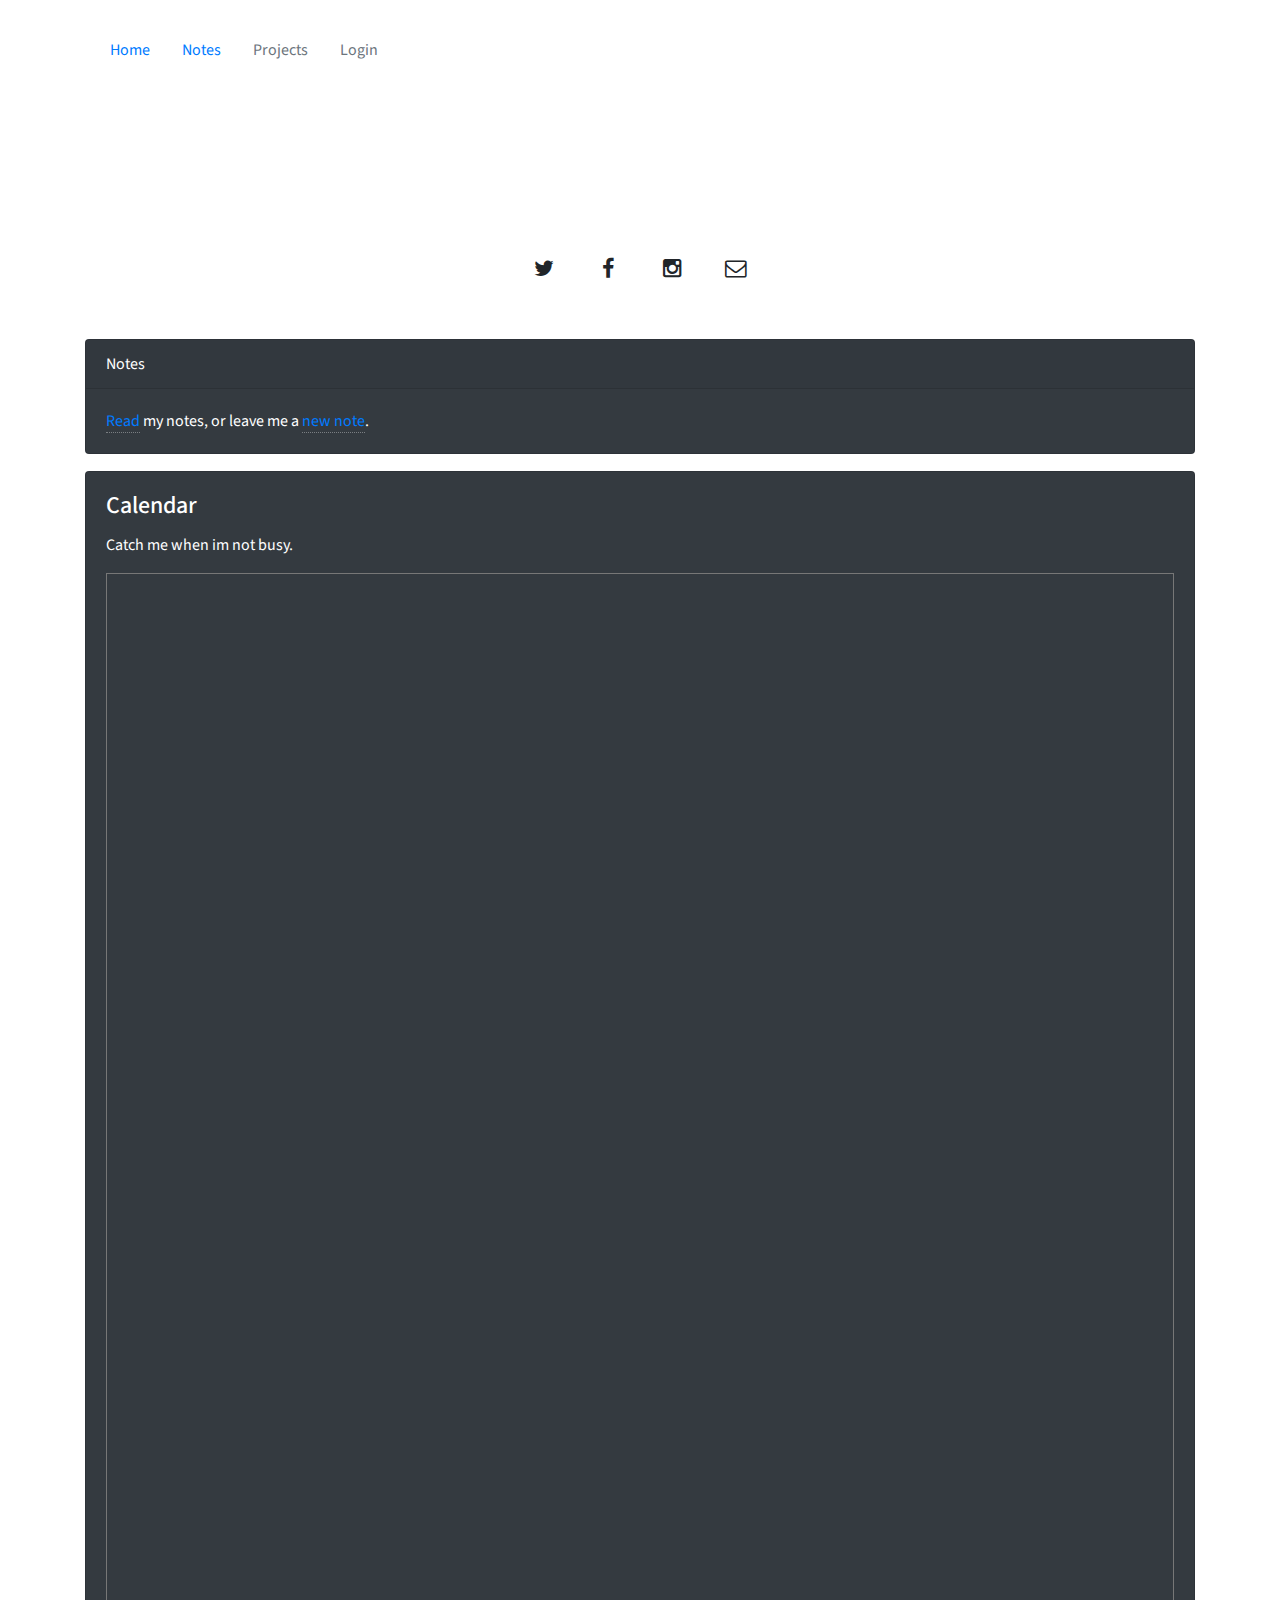
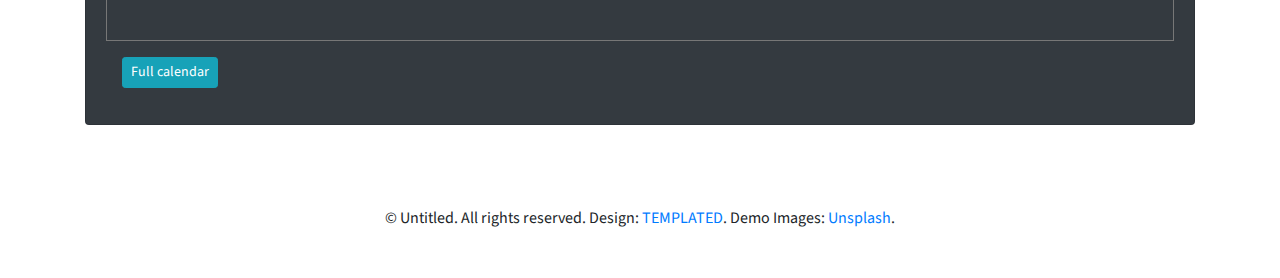
==== index.html @ f4155c11 "first draft" ====
<!DOCTYPE HTML>
<!--
  Visualize by TEMPLATED
  templated.co @templatedco
  Released for free under the Creative Commons Attribution 3.0 license (templated.co/license)
-->
<html>
  <head>
    <title>Dave Ankin</title>
    <meta charset="utf-8" />
    <meta name="viewport" content="width=device-width, initial-scale=1, shrink-to-fit=no">
    <!-- <meta name="viewport" content="width=device-width, initial-scale=1" /> -->

    <link rel="stylesheet" href="assets/css/main.css" />


    <!-- Scripts -->
    <script src="assets/js/jquery.min.js"></script>
    <script src="assets/js/jquery.poptrox.min.js"></script>
    <script src="assets/js/skel.min.js"></script>
    <script src="assets/js/main.js"></script>

    <link rel="stylesheet" href="assets/css/bootstrap.css" />

  </head>
  <body>

    <div style="width: 90vw; margin: 0 auto; padding: 1.9em; z-index: -9999;">
      <nav class="nav" style="position: absolute; overflow: hidden; height: 41px;">
        <a class="nav-link active" href="/">Home</a>
        <a class="nav-link active" href="https://dev.ankin.info:65530/f77f419f-39ae-449c-abc0-da681c2452fd#Gz7ZToUVyukehZO9eUhBfDUY0VZJ84C8YJf/vo9iMGk=">Notes</a>
        <!-- <a class="nav-link" href="#">Active</a> -->
        <a class="nav-link disabled" href="#">Projects</a>
        <a class="nav-link disabled" href="#">Login</a>
      </nav>
    </div>

    <!-- Wrapper -->
      <div id="">

        <!-- Header -->
          <header id="header">
            <span class="avatar"><img src="images/avatar-me-sm.jpg" alt="" /></span>

            <h1 class="mb-3"><strong>Educate</strong>, <strong>Agitate</strong>, <strong>Organize</strong> with me.</h1>
            <!-- <h1><a href="resume.pdf">Here's</a> what I can do, what can we do together?</h1> -->

            <ul class="icons">
              <li><a href="https://twitter.com/davidankin" class="icon style2 fa-twitter"><span class="label">Twitter</span></a></li>
              <li><a href="https://www.facebook.com/flippin.cosines" class="icon style2 fa-facebook"><span class="label">Facebook</span></a></li>
              <li><a href="https://www.instagram.com/alexanderankin/" class="icon style2 fa-instagram"><span class="label">Instagram</span></a></li>
              <!-- <li><a href="#" class="icon style2 fa-500px"><span class="label">500px</span></a></li> -->
              <li><a href="mailto:daveankin@gmail.com" class="icon style2 fa-envelope-o"><span class="label">Email</span></a></li>
            </ul>

            <style>.icons a { color: unset; } .icons a:hover { text-decoration: none; }</style>
          </header>

          <div class="container">
            <div class="row mb-3">
              <div class="col-md-12">
                <div class="card text-white bg-dark">
                  <div class="card-header">Notes</div>
                  <div class="card-body">
                    <p class="card-text"><a href="https://dev.ankin.info:65530/f77f419f-39ae-449c-abc0-da681c2452fd#Gz7ZToUVyukehZO9eUhBfDUY0VZJ84C8YJf/vo9iMGk=">Read</a> my notes, or leave me a <a href="https://dev.ankin.info:65530/">new note</a>.</p>
                  </div>
                </div>
              </div>
            </div>
            <div class="row">
              <div class="col-md-12">
                <div class="card text-white bg-dark">
                  <!-- <div class="card-header">Header</div> -->
                  <div class="card-body">
                    <h4 class="card-title">Calendar</h4>
                    <p class="card-text">Catch me when im not busy.</p>

                    <style>
                      #calendar-holder {
                        position: relative;
                        height: 0;
                        width: 100%;
                        padding-bottom: 100%;
                      }

                      #calendar-holder iframe {
                        position: absolute;
                        top: 0;
                        left: 0;
                        width: 100%;
                        height: 100%;
                      }
                    </style>
                    <div id="calendar-holder">
                      <iframe src="https://calendar.google.com/calendar/embed?height=600&amp;wkst=1&amp;bgcolor=%23A79B8E&amp;ctz=America%2FNew_York&amp;src=NWVzZ21jdGdpMnVvdGRiMzNndGo4OXIya3NAZ3JvdXAuY2FsZW5kYXIuZ29vZ2xlLmNvbQ&amp;color=%23D81B60&amp;showTitle=0&amp;showDate=0&amp;showTabs=1&amp;showPrint=0&amp;showCalendars=0&amp;title&amp;mode=WEEK" style="border:solid 1px #777" width="800" height="600" frameborder="0" scrolling="no"></iframe>
                    </div>

                    <a class="m-3 btn btn-info btn-sm" href="https://calendar.google.com/calendar/embed?src=5esgmctgi2uotdb33gtj89r2ks%40group.calendar.google.com&ctz=America%2FNew_York" role="button">Full calendar</a>
                  </div>
                </div>
              </div>
            </div>
          </div>

        <!-- Main -->
          <section id="main">

          </section>

        <!-- Footer -->
          <footer id="footer">
            <p>&copy; Untitled. All rights reserved. Design: <a href="http://templated.co">TEMPLATED</a>. Demo Images: <a href="http://unsplash.com">Unsplash</a>.</p>
          </footer>

      </div>
  </body>
</html>
---- assets/css/main.css ----
@charset "UTF-8";
@import url(font-awesome.min.css);
@import url("http://fonts.googleapis.com/css?family=Source+Sans+Pro:200");

/*
	Visualize by TEMPLATED
	templated.co @templatedco
	Released for free under the Creative Commons Attribution 3.0 license (templated.co/license)
*/

/* Reset */

	html, body, div, span, applet, object, iframe, h1, h2, h3, h4, h5, h6, p, blockquote, pre, a, abbr, acronym, address, big, cite, code, del, dfn, em, img, ins, kbd, q, s, samp, small, strike, strong, sub, sup, tt, var, b, u, i, center, dl, dt, dd, ol, ul, li, fieldset, form, label, legend, table, caption, tbody, tfoot, thead, tr, th, td, article, aside, canvas, details, embed, figure, figcaption, footer, header, hgroup, menu, nav, output, ruby, section, summary, time, mark, audio, video {
		margin: 0;
		padding: 0;
		border: 0;
		font-size: 100%;
		font: inherit;
		vertical-align: baseline;
	}

	article, aside, details, figcaption, figure, footer, header, hgroup, menu, nav, section {
		display: block;
	}

	body {
		line-height: 1;
	}

	ol, ul {
		list-style: none;
	}

	blockquote, q {
		quotes: none;
	}

	blockquote:before, blockquote:after, q:before, q:after {
		content: '';
		content: none;
	}

	table {
		border-collapse: collapse;
		border-spacing: 0;
	}

	body {
		-webkit-text-size-adjust: none;
	}

/* Box Model */

	*, *:before, *:after {
		-moz-box-sizing: border-box;
		-webkit-box-sizing: border-box;
		box-sizing: border-box;
	}

/* Grid */

	.row {
		border-bottom: solid 1px transparent;
		-moz-box-sizing: border-box;
		-webkit-box-sizing: border-box;
		box-sizing: border-box;
	}

	.row > * {
		float: left;
		-moz-box-sizing: border-box;
		-webkit-box-sizing: border-box;
		box-sizing: border-box;
	}

	.row:after, .row:before {
		content: '';
		display: block;
		clear: both;
		height: 0;
	}

	.row.uniform > * > :first-child {
		margin-top: 0;
	}

	.row.uniform > * > :last-child {
		margin-bottom: 0;
	}

	.row.\30 \25 > * {
		padding: 0 0 0 0em;
	}

	.row.\30 \25 {
		margin: 0 0 -1px 0em;
	}

	.row.uniform.\30 \25 > * {
		padding: 0em 0 0 0em;
	}

	.row.uniform.\30 \25 {
		margin: 0em 0 -1px 0em;
	}

	.row > * {
		padding: 0 0 0 2em;
	}

	.row {
		margin: 0 0 -1px -2em;
	}

	.row.uniform > * {
		padding: 2em 0 0 2em;
	}

	.row.uniform {
		margin: -2em 0 -1px -2em;
	}

	.row.\32 00\25 > * {
		padding: 0 0 0 4em;
	}

	.row.\32 00\25 {
		margin: 0 0 -1px -4em;
	}

	.row.uniform.\32 00\25 > * {
		padding: 4em 0 0 4em;
	}

	.row.uniform.\32 00\25 {
		margin: -4em 0 -1px -4em;
	}

	.row.\31 50\25 > * {
		padding: 0 0 0 3em;
	}

	.row.\31 50\25 {
		margin: 0 0 -1px -3em;
	}

	.row.uniform.\31 50\25 > * {
		padding: 3em 0 0 3em;
	}

	.row.uniform.\31 50\25 {
		margin: -3em 0 -1px -3em;
	}

	.row.\35 0\25 > * {
		padding: 0 0 0 1em;
	}

	.row.\35 0\25 {
		margin: 0 0 -1px -1em;
	}

	.row.uniform.\35 0\25 > * {
		padding: 1em 0 0 1em;
	}

	.row.uniform.\35 0\25 {
		margin: -1em 0 -1px -1em;
	}

	.row.\32 5\25 > * {
		padding: 0 0 0 0.5em;
	}

	.row.\32 5\25 {
		margin: 0 0 -1px -0.5em;
	}

	.row.uniform.\32 5\25 > * {
		padding: 0.5em 0 0 0.5em;
	}

	.row.uniform.\32 5\25 {
		margin: -0.5em 0 -1px -0.5em;
	}

	.\31 2u, .\31 2u\24 {
		width: 100%;
		clear: none;
		margin-left: 0;
	}

	.\31 1u, .\31 1u\24 {
		width: 91.6666666667%;
		clear: none;
		margin-left: 0;
	}

	.\31 0u, .\31 0u\24 {
		width: 83.3333333333%;
		clear: none;
		margin-left: 0;
	}

	.\39 u, .\39 u\24 {
		width: 75%;
		clear: none;
		margin-left: 0;
	}

	.\38 u, .\38 u\24 {
		width: 66.6666666667%;
		clear: none;
		margin-left: 0;
	}

	.\37 u, .\37 u\24 {
		width: 58.3333333333%;
		clear: none;
		margin-left: 0;
	}

	.\36 u, .\36 u\24 {
		width: 50%;
		clear: none;
		margin-left: 0;
	}

	.\35 u, .\35 u\24 {
		width: 41.6666666667%;
		clear: none;
		margin-left: 0;
	}

	.\34 u, .\34 u\24 {
		width: 33.3333333333%;
		clear: none;
		margin-left: 0;
	}

	.\33 u, .\33 u\24 {
		width: 25%;
		clear: none;
		margin-left: 0;
	}

	.\32 u, .\32 u\24 {
		width: 16.6666666667%;
		clear: none;
		margin-left: 0;
	}

	.\31 u, .\31 u\24 {
		width: 8.3333333333%;
		clear: none;
		margin-left: 0;
	}

	.\31 2u\24 + *,
	.\31 1u\24 + *,
	.\31 0u\24 + *,
	.\39 u\24 + *,
	.\38 u\24 + *,
	.\37 u\24 + *,
	.\36 u\24 + *,
	.\35 u\24 + *,
	.\34 u\24 + *,
	.\33 u\24 + *,
	.\32 u\24 + *,
	.\31 u\24 + * {
		clear: left;
	}

	.\-11u {
		margin-left: 91.66667%;
	}

	.\-10u {
		margin-left: 83.33333%;
	}

	.\-9u {
		margin-left: 75%;
	}

	.\-8u {
		margin-left: 66.66667%;
	}

	.\-7u {
		margin-left: 58.33333%;
	}

	.\-6u {
		margin-left: 50%;
	}

	.\-5u {
		margin-left: 41.66667%;
	}

	.\-4u {
		margin-left: 33.33333%;
	}

	.\-3u {
		margin-left: 25%;
	}

	.\-2u {
		margin-left: 16.66667%;
	}

	.\-1u {
		margin-left: 8.33333%;
	}

	@media screen and (max-width: 1680px) {

		.row > * {
			padding: 0 0 0 2em;
		}

		.row {
			margin: 0 0 -1px -2em;
		}

		.row.uniform > * {
			padding: 2em 0 0 2em;
		}

		.row.uniform {
			margin: -2em 0 -1px -2em;
		}

		.row.\32 00\25 > * {
			padding: 0 0 0 4em;
		}

		.row.\32 00\25 {
			margin: 0 0 -1px -4em;
		}

		.row.uniform.\32 00\25 > * {
			padding: 4em 0 0 4em;
		}

		.row.uniform.\32 00\25 {
			margin: -4em 0 -1px -4em;
		}

		.row.\31 50\25 > * {
			padding: 0 0 0 3em;
		}

		.row.\31 50\25 {
			margin: 0 0 -1px -3em;
		}

		.row.uniform.\31 50\25 > * {
			padding: 3em 0 0 3em;
		}

		.row.uniform.\31 50\25 {
			margin: -3em 0 -1px -3em;
		}

		.row.\35 0\25 > * {
			padding: 0 0 0 1em;
		}

		.row.\35 0\25 {
			margin: 0 0 -1px -1em;
		}

		.row.uniform.\35 0\25 > * {
			padding: 1em 0 0 1em;
		}

		.row.uniform.\35 0\25 {
			margin: -1em 0 -1px -1em;
		}

		.row.\32 5\25 > * {
			padding: 0 0 0 0.5em;
		}

		.row.\32 5\25 {
			margin: 0 0 -1px -0.5em;
		}

		.row.uniform.\32 5\25 > * {
			padding: 0.5em 0 0 0.5em;
		}

		.row.uniform.\32 5\25 {
			margin: -0.5em 0 -1px -0.5em;
		}

		.\31 2u\28xlarge\29, .\31 2u\24\28xlarge\29 {
			width: 100%;
			clear: none;
			margin-left: 0;
		}

		.\31 1u\28xlarge\29, .\31 1u\24\28xlarge\29 {
			width: 91.6666666667%;
			clear: none;
			margin-left: 0;
		}

		.\31 0u\28xlarge\29, .\31 0u\24\28xlarge\29 {
			width: 83.3333333333%;
			clear: none;
			margin-left: 0;
		}

		.\39 u\28xlarge\29, .\39 u\24\28xlarge\29 {
			width: 75%;
			clear: none;
			margin-left: 0;
		}

		.\38 u\28xlarge\29, .\38 u\24\28xlarge\29 {
			width: 66.6666666667%;
			clear: none;
			margin-left: 0;
		}

		.\37 u\28xlarge\29, .\37 u\24\28xlarge\29 {
			width: 58.3333333333%;
			clear: none;
			margin-left: 0;
		}

		.\36 u\28xlarge\29, .\36 u\24\28xlarge\29 {
			width: 50%;
			clear: none;
			margin-left: 0;
		}

		.\35 u\28xlarge\29, .\35 u\24\28xlarge\29 {
			width: 41.6666666667%;
			clear: none;
			margin-left: 0;
		}

		.\34 u\28xlarge\29, .\34 u\24\28xlarge\29 {
			width: 33.3333333333%;
			clear: none;
			margin-left: 0;
		}

		.\33 u\28xlarge\29, .\33 u\24\28xlarge\29 {
			width: 25%;
			clear: none;
			margin-left: 0;
		}

		.\32 u\28xlarge\29, .\32 u\24\28xlarge\29 {
			width: 16.6666666667%;
			clear: none;
			margin-left: 0;
		}

		.\31 u\28xlarge\29, .\31 u\24\28xlarge\29 {
			width: 8.3333333333%;
			clear: none;
			margin-left: 0;
		}

		.\31 2u\24\28xlarge\29 + *,
		.\31 1u\24\28xlarge\29 + *,
		.\31 0u\24\28xlarge\29 + *,
		.\39 u\24\28xlarge\29 + *,
		.\38 u\24\28xlarge\29 + *,
		.\37 u\24\28xlarge\29 + *,
		.\36 u\24\28xlarge\29 + *,
		.\35 u\24\28xlarge\29 + *,
		.\34 u\24\28xlarge\29 + *,
		.\33 u\24\28xlarge\29 + *,
		.\32 u\24\28xlarge\29 + *,
		.\31 u\24\28xlarge\29 + * {
			clear: left;
		}

		.\-11u\28xlarge\29 {
			margin-left: 91.66667%;
		}

		.\-10u\28xlarge\29 {
			margin-left: 83.33333%;
		}

		.\-9u\28xlarge\29 {
			margin-left: 75%;
		}

		.\-8u\28xlarge\29 {
			margin-left: 66.66667%;
		}

		.\-7u\28xlarge\29 {
			margin-left: 58.33333%;
		}

		.\-6u\28xlarge\29 {
			margin-left: 50%;
		}

		.\-5u\28xlarge\29 {
			margin-left: 41.66667%;
		}

		.\-4u\28xlarge\29 {
			margin-left: 33.33333%;
		}

		.\-3u\28xlarge\29 {
			margin-left: 25%;
		}

		.\-2u\28xlarge\29 {
			margin-left: 16.66667%;
		}

		.\-1u\28xlarge\29 {
			margin-left: 8.33333%;
		}

	}

	@media screen and (max-width: 1280px) {

		.row > * {
			padding: 0 0 0 2em;
		}

		.row {
			margin: 0 0 -1px -2em;
		}

		.row.uniform > * {
			padding: 2em 0 0 2em;
		}

		.row.uniform {
			margin: -2em 0 -1px -2em;
		}

		.row.\32 00\25 > * {
			padding: 0 0 0 4em;
		}

		.row.\32 00\25 {
			margin: 0 0 -1px -4em;
		}

		.row.uniform.\32 00\25 > * {
			padding: 4em 0 0 4em;
		}

		.row.uniform.\32 00\25 {
			margin: -4em 0 -1px -4em;
		}

		.row.\31 50\25 > * {
			padding: 0 0 0 3em;
		}

		.row.\31 50\25 {
			margin: 0 0 -1px -3em;
		}

		.row.uniform.\31 50\25 > * {
			padding: 3em 0 0 3em;
		}

		.row.uniform.\31 50\25 {
			margin: -3em 0 -1px -3em;
		}

		.row.\35 0\25 > * {
			padding: 0 0 0 1em;
		}

		.row.\35 0\25 {
			margin: 0 0 -1px -1em;
		}

		.row.uniform.\35 0\25 > * {
			padding: 1em 0 0 1em;
		}

		.row.uniform.\35 0\25 {
			margin: -1em 0 -1px -1em;
		}

		.row.\32 5\25 > * {
			padding: 0 0 0 0.5em;
		}

		.row.\32 5\25 {
			margin: 0 0 -1px -0.5em;
		}

		.row.uniform.\32 5\25 > * {
			padding: 0.5em 0 0 0.5em;
		}

		.row.uniform.\32 5\25 {
			margin: -0.5em 0 -1px -0.5em;
		}

		.\31 2u\28large\29, .\31 2u\24\28large\29 {
			width: 100%;
			clear: none;
			margin-left: 0;
		}

		.\31 1u\28large\29, .\31 1u\24\28large\29 {
			width: 91.6666666667%;
			clear: none;
			margin-left: 0;
		}

		.\31 0u\28large\29, .\31 0u\24\28large\29 {
			width: 83.3333333333%;
			clear: none;
			margin-left: 0;
		}

		.\39 u\28large\29, .\39 u\24\28large\29 {
			width: 75%;
			clear: none;
			margin-left: 0;
		}

		.\38 u\28large\29, .\38 u\24\28large\29 {
			width: 66.6666666667%;
			clear: none;
			margin-left: 0;
		}

		.\37 u\28large\29, .\37 u\24\28large\29 {
			width: 58.3333333333%;
			clear: none;
			margin-left: 0;
		}

		.\36 u\28large\29, .\36 u\24\28large\29 {
			width: 50%;
			clear: none;
			margin-left: 0;
		}

		.\35 u\28large\29, .\35 u\24\28large\29 {
			width: 41.6666666667%;
			clear: none;
			margin-left: 0;
		}

		.\34 u\28large\29, .\34 u\24\28large\29 {
			width: 33.3333333333%;
			clear: none;
			margin-left: 0;
		}

		.\33 u\28large\29, .\33 u\24\28large\29 {
			width: 25%;
			clear: none;
			margin-left: 0;
		}

		.\32 u\28large\29, .\32 u\24\28large\29 {
			width: 16.6666666667%;
			clear: none;
			margin-left: 0;
		}

		.\31 u\28large\29, .\31 u\24\28large\29 {
			width: 8.3333333333%;
			clear: none;
			margin-left: 0;
		}

		.\31 2u\24\28large\29 + *,
		.\31 1u\24\28large\29 + *,
		.\31 0u\24\28large\29 + *,
		.\39 u\24\28large\29 + *,
		.\38 u\24\28large\29 + *,
		.\37 u\24\28large\29 + *,
		.\36 u\24\28large\29 + *,
		.\35 u\24\28large\29 + *,
		.\34 u\24\28large\29 + *,
		.\33 u\24\28large\29 + *,
		.\32 u\24\28large\29 + *,
		.\31 u\24\28large\29 + * {
			clear: left;
		}

		.\-11u\28large\29 {
			margin-left: 91.66667%;
		}

		.\-10u\28large\29 {
			margin-left: 83.33333%;
		}

		.\-9u\28large\29 {
			margin-left: 75%;
		}

		.\-8u\28large\29 {
			margin-left: 66.66667%;
		}

		.\-7u\28large\29 {
			margin-left: 58.33333%;
		}

		.\-6u\28large\29 {
			margin-left: 50%;
		}

		.\-5u\28large\29 {
			margin-left: 41.66667%;
		}

		.\-4u\28large\29 {
			margin-left: 33.33333%;
		}

		.\-3u\28large\29 {
			margin-left: 25%;
		}

		.\-2u\28large\29 {
			margin-left: 16.66667%;
		}

		.\-1u\28large\29 {
			margin-left: 8.33333%;
		}

	}

	@media screen and (max-width: 980px) {

		.row > * {
			padding: 0 0 0 2em;
		}

		.row {
			margin: 0 0 -1px -2em;
		}

		.row.uniform > * {
			padding: 2em 0 0 2em;
		}

		.row.uniform {
			margin: -2em 0 -1px -2em;
		}

		.row.\32 00\25 > * {
			padding: 0 0 0 4em;
		}

		.row.\32 00\25 {
			margin: 0 0 -1px -4em;
		}

		.row.uniform.\32 00\25 > * {
			padding: 4em 0 0 4em;
		}

		.row.uniform.\32 00\25 {
			margin: -4em 0 -1px -4em;
		}

		.row.\31 50\25 > * {
			padding: 0 0 0 3em;
		}

		.row.\31 50\25 {
			margin: 0 0 -1px -3em;
		}

		.row.uniform.\31 50\25 > * {
			padding: 3em 0 0 3em;
		}

		.row.uniform.\31 50\25 {
			margin: -3em 0 -1px -3em;
		}

		.row.\35 0\25 > * {
			padding: 0 0 0 1em;
		}

		.row.\35 0\25 {
			margin: 0 0 -1px -1em;
		}

		.row.uniform.\35 0\25 > * {
			padding: 1em 0 0 1em;
		}

		.row.uniform.\35 0\25 {
			margin: -1em 0 -1px -1em;
		}

		.row.\32 5\25 > * {
			padding: 0 0 0 0.5em;
		}

		.row.\32 5\25 {
			margin: 0 0 -1px -0.5em;
		}

		.row.uniform.\32 5\25 > * {
			padding: 0.5em 0 0 0.5em;
		}

		.row.uniform.\32 5\25 {
			margin: -0.5em 0 -1px -0.5em;
		}

		.\31 2u\28medium\29, .\31 2u\24\28medium\29 {
			width: 100%;
			clear: none;
			margin-left: 0;
		}

		.\31 1u\28medium\29, .\31 1u\24\28medium\29 {
			width: 91.6666666667%;
			clear: none;
			margin-left: 0;
		}

		.\31 0u\28medium\29, .\31 0u\24\28medium\29 {
			width: 83.3333333333%;
			clear: none;
			margin-left: 0;
		}

		.\39 u\28medium\29, .\39 u\24\28medium\29 {
			width: 75%;
			clear: none;
			margin-left: 0;
		}

		.\38 u\28medium\29, .\38 u\24\28medium\29 {
			width: 66.6666666667%;
			clear: none;
			margin-left: 0;
		}

		.\37 u\28medium\29, .\37 u\24\28medium\29 {
			width: 58.3333333333%;
			clear: none;
			margin-left: 0;
		}

		.\36 u\28medium\29, .\36 u\24\28medium\29 {
			width: 50%;
			clear: none;
			margin-left: 0;
		}

		.\35 u\28medium\29, .\35 u\24\28medium\29 {
			width: 41.6666666667%;
			clear: none;
			margin-left: 0;
		}

		.\34 u\28medium\29, .\34 u\24\28medium\29 {
			width: 33.3333333333%;
			clear: none;
			margin-left: 0;
		}

		.\33 u\28medium\29, .\33 u\24\28medium\29 {
			width: 25%;
			clear: none;
			margin-left: 0;
		}

		.\32 u\28medium\29, .\32 u\24\28medium\29 {
			width: 16.6666666667%;
			clear: none;
			margin-left: 0;
		}

		.\31 u\28medium\29, .\31 u\24\28medium\29 {
			width: 8.3333333333%;
			clear: none;
			margin-left: 0;
		}

		.\31 2u\24\28medium\29 + *,
		.\31 1u\24\28medium\29 + *,
		.\31 0u\24\28medium\29 + *,
		.\39 u\24\28medium\29 + *,
		.\38 u\24\28medium\29 + *,
		.\37 u\24\28medium\29 + *,
		.\36 u\24\28medium\29 + *,
		.\35 u\24\28medium\29 + *,
		.\34 u\24\28medium\29 + *,
		.\33 u\24\28medium\29 + *,
		.\32 u\24\28medium\29 + *,
		.\31 u\24\28medium\29 + * {
			clear: left;
		}

		.\-11u\28medium\29 {
			margin-left: 91.66667%;
		}

		.\-10u\28medium\29 {
			margin-left: 83.33333%;
		}

		.\-9u\28medium\29 {
			margin-left: 75%;
		}

		.\-8u\28medium\29 {
			margin-left: 66.66667%;
		}

		.\-7u\28medium\29 {
			margin-left: 58.33333%;
		}

		.\-6u\28medium\29 {
			margin-left: 50%;
		}

		.\-5u\28medium\29 {
			margin-left: 41.66667%;
		}

		.\-4u\28medium\29 {
			margin-left: 33.33333%;
		}

		.\-3u\28medium\29 {
			margin-left: 25%;
		}

		.\-2u\28medium\29 {
			margin-left: 16.66667%;
		}

		.\-1u\28medium\29 {
			margin-left: 8.33333%;
		}

	}

	@media screen and (max-width: 736px) {

		.row > * {
			padding: 0 0 0 2em;
		}

		.row {
			margin: 0 0 -1px -2em;
		}

		.row.uniform > * {
			padding: 2em 0 0 2em;
		}

		.row.uniform {
			margin: -2em 0 -1px -2em;
		}

		.row.\32 00\25 > * {
			padding: 0 0 0 4em;
		}

		.row.\32 00\25 {
			margin: 0 0 -1px -4em;
		}

		.row.uniform.\32 00\25 > * {
			padding: 4em 0 0 4em;
		}

		.row.uniform.\32 00\25 {
			margin: -4em 0 -1px -4em;
		}

		.row.\31 50\25 > * {
			padding: 0 0 0 3em;
		}

		.row.\31 50\25 {
			margin: 0 0 -1px -3em;
		}

		.row.uniform.\31 50\25 > * {
			padding: 3em 0 0 3em;
		}

		.row.uniform.\31 50\25 {
			margin: -3em 0 -1px -3em;
		}

		.row.\35 0\25 > * {
			padding: 0 0 0 1em;
		}

		.row.\35 0\25 {
			margin: 0 0 -1px -1em;
		}

		.row.uniform.\35 0\25 > * {
			padding: 1em 0 0 1em;
		}

		.row.uniform.\35 0\25 {
			margin: -1em 0 -1px -1em;
		}

		.row.\32 5\25 > * {
			padding: 0 0 0 0.5em;
		}

		.row.\32 5\25 {
			margin: 0 0 -1px -0.5em;
		}

		.row.uniform.\32 5\25 > * {
			padding: 0.5em 0 0 0.5em;
		}

		.row.uniform.\32 5\25 {
			margin: -0.5em 0 -1px -0.5em;
		}

		.\31 2u\28small\29, .\31 2u\24\28small\29 {
			width: 100%;
			clear: none;
			margin-left: 0;
		}

		.\31 1u\28small\29, .\31 1u\24\28small\29 {
			width: 91.6666666667%;
			clear: none;
			margin-left: 0;
		}

		.\31 0u\28small\29, .\31 0u\24\28small\29 {
			width: 83.3333333333%;
			clear: none;
			margin-left: 0;
		}

		.\39 u\28small\29, .\39 u\24\28small\29 {
			width: 75%;
			clear: none;
			margin-left: 0;
		}

		.\38 u\28small\29, .\38 u\24\28small\29 {
			width: 66.6666666667%;
			clear: none;
			margin-left: 0;
		}

		.\37 u\28small\29, .\37 u\24\28small\29 {
			width: 58.3333333333%;
			clear: none;
			margin-left: 0;
		}

		.\36 u\28small\29, .\36 u\24\28small\29 {
			width: 50%;
			clear: none;
			margin-left: 0;
		}

		.\35 u\28small\29, .\35 u\24\28small\29 {
			width: 41.6666666667%;
			clear: none;
			margin-left: 0;
		}

		.\34 u\28small\29, .\34 u\24\28small\29 {
			width: 33.3333333333%;
			clear: none;
			margin-left: 0;
		}

		.\33 u\28small\29, .\33 u\24\28small\29 {
			width: 25%;
			clear: none;
			margin-left: 0;
		}

		.\32 u\28small\29, .\32 u\24\28small\29 {
			width: 16.6666666667%;
			clear: none;
			margin-left: 0;
		}

		.\31 u\28small\29, .\31 u\24\28small\29 {
			width: 8.3333333333%;
			clear: none;
			margin-left: 0;
		}

		.\31 2u\24\28small\29 + *,
		.\31 1u\24\28small\29 + *,
		.\31 0u\24\28small\29 + *,
		.\39 u\24\28small\29 + *,
		.\38 u\24\28small\29 + *,
		.\37 u\24\28small\29 + *,
		.\36 u\24\28small\29 + *,
		.\35 u\24\28small\29 + *,
		.\34 u\24\28small\29 + *,
		.\33 u\24\28small\29 + *,
		.\32 u\24\28small\29 + *,
		.\31 u\24\28small\29 + * {
			clear: left;
		}

		.\-11u\28small\29 {
			margin-left: 91.66667%;
		}

		.\-10u\28small\29 {
			margin-left: 83.33333%;
		}

		.\-9u\28small\29 {
			margin-left: 75%;
		}

		.\-8u\28small\29 {
			margin-left: 66.66667%;
		}

		.\-7u\28small\29 {
			margin-left: 58.33333%;
		}

		.\-6u\28small\29 {
			margin-left: 50%;
		}

		.\-5u\28small\29 {
			margin-left: 41.66667%;
		}

		.\-4u\28small\29 {
			margin-left: 33.33333%;
		}

		.\-3u\28small\29 {
			margin-left: 25%;
		}

		.\-2u\28small\29 {
			margin-left: 16.66667%;
		}

		.\-1u\28small\29 {
			margin-left: 8.33333%;
		}

	}

	@media screen and (max-width: 480px) {

		.row > * {
			padding: 0 0 0 2em;
		}

		.row {
			margin: 0 0 -1px -2em;
		}

		.row.uniform > * {
			padding: 2em 0 0 2em;
		}

		.row.uniform {
			margin: -2em 0 -1px -2em;
		}

		.row.\32 00\25 > * {
			padding: 0 0 0 4em;
		}

		.row.\32 00\25 {
			margin: 0 0 -1px -4em;
		}

		.row.uniform.\32 00\25 > * {
			padding: 4em 0 0 4em;
		}

		.row.uniform.\32 00\25 {
			margin: -4em 0 -1px -4em;
		}

		.row.\31 50\25 > * {
			padding: 0 0 0 3em;
		}

		.row.\31 50\25 {
			margin: 0 0 -1px -3em;
		}

		.row.uniform.\31 50\25 > * {
			padding: 3em 0 0 3em;
		}

		.row.uniform.\31 50\25 {
			margin: -3em 0 -1px -3em;
		}

		.row.\35 0\25 > * {
			padding: 0 0 0 1em;
		}

		.row.\35 0\25 {
			margin: 0 0 -1px -1em;
		}

		.row.uniform.\35 0\25 > * {
			padding: 1em 0 0 1em;
		}

		.row.uniform.\35 0\25 {
			margin: -1em 0 -1px -1em;
		}

		.row.\32 5\25 > * {
			padding: 0 0 0 0.5em;
		}

		.row.\32 5\25 {
			margin: 0 0 -1px -0.5em;
		}

		.row.uniform.\32 5\25 > * {
			padding: 0.5em 0 0 0.5em;
		}

		.row.uniform.\32 5\25 {
			margin: -0.5em 0 -1px -0.5em;
		}

		.\31 2u\28xsmall\29, .\31 2u\24\28xsmall\29 {
			width: 100%;
			clear: none;
			margin-left: 0;
		}

		.\31 1u\28xsmall\29, .\31 1u\24\28xsmall\29 {
			width: 91.6666666667%;
			clear: none;
			margin-left: 0;
		}

		.\31 0u\28xsmall\29, .\31 0u\24\28xsmall\29 {
			width: 83.3333333333%;
			clear: none;
			margin-left: 0;
		}

		.\39 u\28xsmall\29, .\39 u\24\28xsmall\29 {
			width: 75%;
			clear: none;
			margin-left: 0;
		}

		.\38 u\28xsmall\29, .\38 u\24\28xsmall\29 {
			width: 66.6666666667%;
			clear: none;
			margin-left: 0;
		}

		.\37 u\28xsmall\29, .\37 u\24\28xsmall\29 {
			width: 58.3333333333%;
			clear: none;
			margin-left: 0;
		}

		.\36 u\28xsmall\29, .\36 u\24\28xsmall\29 {
			width: 50%;
			clear: none;
			margin-left: 0;
		}

		.\35 u\28xsmall\29, .\35 u\24\28xsmall\29 {
			width: 41.6666666667%;
			clear: none;
			margin-left: 0;
		}

		.\34 u\28xsmall\29, .\34 u\24\28xsmall\29 {
			width: 33.3333333333%;
			clear: none;
			margin-left: 0;
		}

		.\33 u\28xsmall\29, .\33 u\24\28xsmall\29 {
			width: 25%;
			clear: none;
			margin-left: 0;
		}

		.\32 u\28xsmall\29, .\32 u\24\28xsmall\29 {
			width: 16.6666666667%;
			clear: none;
			margin-left: 0;
		}

		.\31 u\28xsmall\29, .\31 u\24\28xsmall\29 {
			width: 8.3333333333%;
			clear: none;
			margin-left: 0;
		}

		.\31 2u\24\28xsmall\29 + *,
		.\31 1u\24\28xsmall\29 + *,
		.\31 0u\24\28xsmall\29 + *,
		.\39 u\24\28xsmall\29 + *,
		.\38 u\24\28xsmall\29 + *,
		.\37 u\24\28xsmall\29 + *,
		.\36 u\24\28xsmall\29 + *,
		.\35 u\24\28xsmall\29 + *,
		.\34 u\24\28xsmall\29 + *,
		.\33 u\24\28xsmall\29 + *,
		.\32 u\24\28xsmall\29 + *,
		.\31 u\24\28xsmall\29 + * {
			clear: left;
		}

		.\-11u\28xsmall\29 {
			margin-left: 91.66667%;
		}

		.\-10u\28xsmall\29 {
			margin-left: 83.33333%;
		}

		.\-9u\28xsmall\29 {
			margin-left: 75%;
		}

		.\-8u\28xsmall\29 {
			margin-left: 66.66667%;
		}

		.\-7u\28xsmall\29 {
			margin-left: 58.33333%;
		}

		.\-6u\28xsmall\29 {
			margin-left: 50%;
		}

		.\-5u\28xsmall\29 {
			margin-left: 41.66667%;
		}

		.\-4u\28xsmall\29 {
			margin-left: 33.33333%;
		}

		.\-3u\28xsmall\29 {
			margin-left: 25%;
		}

		.\-2u\28xsmall\29 {
			margin-left: 16.66667%;
		}

		.\-1u\28xsmall\29 {
			margin-left: 8.33333%;
		}

	}

/* Basic */

	@-ms-viewport {
		width: device-width;
	}

	body {
		-ms-overflow-style: scrollbar;
	}

	@media screen and (max-width: 480px) {

		html, body {
			min-width: 320px;
		}

	}

	body {
		background-color: #000;
		background-image: url("../../images/bg.jpg");
		background-size: cover;
		background-position: top center;
	}

		body.is-loading *, body.is-loading *:before, body.is-loading *:after {
			-moz-animation: none !important;
			-webkit-animation: none !important;
			-ms-animation: none !important;
			animation: none !important;
			-moz-transition: none !important;
			-webkit-transition: none !important;
			-ms-transition: none !important;
			transition: none !important;
		}

/* Type */

	body, input, select, textarea {
		color: rgba(255, 255, 255, 0.65);
		font-family: "Source Sans Pro", Helvetica, sans-serif;
		font-size: 13pt;
		font-weight: 200;
		line-height: 1.65;
	}

		@media screen and (max-width: 1280px) {

			body, input, select, textarea {
				font-size: 12pt;
			}

		}

	a {
		color: inherit;
		text-decoration: none;
		border-bottom: dotted 1px rgba(255, 255, 255, 0.35);
		-moz-transition: border-bottom-color 0.2s ease-in-out, color 0.2s ease-in-out;
		-webkit-transition: border-bottom-color 0.2s ease-in-out, color 0.2s ease-in-out;
		-ms-transition: border-bottom-color 0.2s ease-in-out, color 0.2s ease-in-out;
		transition: border-bottom-color 0.2s ease-in-out, color 0.2s ease-in-out;
	}

		a:hover {
			color: #ffffff;
			border-bottom-color: transparent;
		}

	strong, b {
		color: #ffffff;
		font-weight: 200;
	}

	em, i {
		font-style: italic;
	}

	p {
		margin: 0 0 2em 0;
	}

	h1, h2, h3, h4, h5, h6 {
		color: #ffffff;
		font-weight: 200;
		line-height: 1.5;
		margin: 0 0 1em 0;
	}

		h1 a, h2 a, h3 a, h4 a, h5 a, h6 a {
			color: inherit;
			text-decoration: none;
		}

		@media screen and (max-width: 980px) {

			h1 br, h2 br, h3 br, h4 br, h5 br, h6 br {
				display: none;
			}

		}

	h1 {
		font-size: 1.75em;
	}

		@media screen and (max-width: 980px) {

			h1 {
				font-size: 1.5em;
			}

		}

		@media screen and (max-width: 736px) {

			h1 {
				font-size: 1.25em;
			}

		}

	h2 {
		font-size: 1.35em;
	}

		@media screen and (max-width: 736px) {

			h2 {
				font-size: 1em;
			}

		}

	h3 {
		font-size: 1em;
	}

	h4 {
		font-size: 1em;
	}

	h5 {
		font-size: 0.9em;
	}

	h6 {
		font-size: 0.7em;
	}

	sub {
		font-size: 0.8em;
		position: relative;
		top: 0.5em;
	}

	sup {
		font-size: 0.8em;
		position: relative;
		top: -0.5em;
	}

	blockquote {
		border-left: solid 4px rgba(255, 255, 255, 0.25);
		font-style: italic;
		margin: 0 0 2em 0;
		padding: 0.5em 0 0.5em 2em;
	}

	code {
		background: rgba(255, 255, 255, 0.075);
		border-radius: 4px;
		border: solid 1px rgba(255, 255, 255, 0.25);
		font-family: "Courier New", monospace;
		font-size: 0.9em;
		margin: 0 0.25em;
		padding: 0.25em 0.65em;
	}

	pre {
		-webkit-overflow-scrolling: touch;
		font-family: "Courier New", monospace;
		font-size: 0.9em;
		margin: 0 0 2em 0;
	}

		pre code {
			display: block;
			line-height: 1.75;
			padding: 1em 1.5em;
			overflow-x: auto;
		}

	hr {
		border: 0;
		border-bottom: solid 1px rgba(255, 255, 255, 0.25);
		margin: 2em 0;
	}

		hr.major {
			margin: 3em 0;
		}

	.align-left {
		text-align: left;
	}

	.align-center {
		text-align: center;
	}

	.align-right {
		text-align: right;
	}

/* Section/Article */

	section.special, article.special {
		text-align: center;
	}

	header p {
		color: rgba(255, 255, 255, 0.35);
		position: relative;
		margin: 0 0 1.5em 0;
	}

	header h2 + p {
		font-size: 1.25em;
		margin-top: -1em;
	}

	header h3 + p {
		font-size: 1.1em;
		margin-top: -0.8em;
	}

	header h4 + p,
	header h5 + p,
	header h6 + p {
		font-size: 0.9em;
		margin-top: -0.6em;
	}

/* Form */

	form {
		margin: 0 0 2em 0;
	}

	label {
		color: #ffffff;
		display: block;
		font-size: 0.9em;
		font-weight: 200;
		margin: 0 0 1em 0;
	}

	input[type="text"],
	input[type="password"],
	input[type="email"],
	input[type="tel"],
	select,
	textarea {
		-moz-appearance: none;
		-webkit-appearance: none;
		-ms-appearance: none;
		appearance: none;
		background: rgba(255, 255, 255, 0.075);
		border-radius: 4px;
		border: none;
		border: solid 1px rgba(255, 255, 255, 0.25);
		color: inherit;
		display: block;
		outline: 0;
		padding: 0 1em;
		text-decoration: none;
		width: 100%;
	}

		input[type="text"]:invalid,
		input[type="password"]:invalid,
		input[type="email"]:invalid,
		input[type="tel"]:invalid,
		select:invalid,
		textarea:invalid {
			box-shadow: none;
		}

		input[type="text"]:focus,
		input[type="password"]:focus,
		input[type="email"]:focus,
		input[type="tel"]:focus,
		select:focus,
		textarea:focus {
			border-color: #FF6382;
			box-shadow: 0 0 0 1px #FF6382;
		}

	.select-wrapper {
		text-decoration: none;
		display: block;
		position: relative;
	}

		.select-wrapper:before {
			content: "";
			-moz-osx-font-smoothing: grayscale;
			-webkit-font-smoothing: antialiased;
			font-family: FontAwesome;
			font-style: normal;
			font-weight: normal;
			text-transform: none !important;
		}

		.select-wrapper:before {
			color: rgba(255, 255, 255, 0.25);
			display: block;
			height: 2.75em;
			line-height: 2.75em;
			pointer-events: none;
			position: absolute;
			right: 0;
			text-align: center;
			top: 0;
			width: 2.75em;
		}

		.select-wrapper select::-ms-expand {
			display: none;
		}

	input[type="text"],
	input[type="password"],
	input[type="email"],
	select {
		height: 2.75em;
	}

	textarea {
		padding: 0.75em 1em;
	}

	input[type="checkbox"],
	input[type="radio"] {
		-moz-appearance: none;
		-webkit-appearance: none;
		-ms-appearance: none;
		appearance: none;
		display: block;
		float: left;
		margin-right: -2em;
		opacity: 0;
		width: 1em;
		z-index: -1;
	}

		input[type="checkbox"] + label,
		input[type="radio"] + label {
			text-decoration: none;
			color: rgba(255, 255, 255, 0.65);
			cursor: pointer;
			display: inline-block;
			font-size: 1em;
			font-weight: 200;
			padding-left: 2.4em;
			padding-right: 0.75em;
			position: relative;
		}

			input[type="checkbox"] + label:before,
			input[type="radio"] + label:before {
				-moz-osx-font-smoothing: grayscale;
				-webkit-font-smoothing: antialiased;
				font-family: FontAwesome;
				font-style: normal;
				font-weight: normal;
				text-transform: none !important;
			}

			input[type="checkbox"] + label:before,
			input[type="radio"] + label:before {
				background: rgba(255, 255, 255, 0.075);
				border-radius: 4px;
				border: solid 1px rgba(255, 255, 255, 0.25);
				content: '';
				display: inline-block;
				height: 1.65em;
				left: 0;
				line-height: 1.58125em;
				position: absolute;
				text-align: center;
				top: 0;
				width: 1.65em;
			}

		input[type="checkbox"]:checked + label:before,
		input[type="radio"]:checked + label:before {
			background: #FF6382;
			border-color: #FF6382;
			color: #ffffff;
			content: '\f00c';
		}

		input[type="checkbox"]:focus + label:before,
		input[type="radio"]:focus + label:before {
			border-color: #FF6382;
			box-shadow: 0 0 0 1px #FF6382;
		}

	input[type="checkbox"] + label:before {
		border-radius: 4px;
	}

	input[type="radio"] + label:before {
		border-radius: 100%;
	}

	::-webkit-input-placeholder {
		color: rgba(255, 255, 255, 0.35) !important;
		opacity: 1.0;
	}

	:-moz-placeholder {
		color: rgba(255, 255, 255, 0.35) !important;
		opacity: 1.0;
	}

	::-moz-placeholder {
		color: rgba(255, 255, 255, 0.35) !important;
		opacity: 1.0;
	}

	:-ms-input-placeholder {
		color: rgba(255, 255, 255, 0.35) !important;
		opacity: 1.0;
	}

	.formerize-placeholder {
		color: rgba(255, 255, 255, 0.35) !important;
		opacity: 1.0;
	}

/* Box */

	.box {
		border-radius: 4px;
		border: solid 1px rgba(255, 255, 255, 0.25);
		margin-bottom: 2em;
		padding: 1.5em;
	}

		.box > :last-child,
		.box > :last-child > :last-child,
		.box > :last-child > :last-child > :last-child {
			margin-bottom: 0;
		}

		.box.alt {
			border: 0;
			border-radius: 0;
			padding: 0;
		}

/* Icon */

	.icon {
		text-decoration: none;
		border-bottom: none;
		position: relative;
	}

		.icon:before {
			-moz-osx-font-smoothing: grayscale;
			-webkit-font-smoothing: antialiased;
			font-family: FontAwesome;
			font-style: normal;
			font-weight: normal;
			text-transform: none !important;
		}

		.icon > .label {
			display: none;
		}

		.icon.style2 {
			-moz-transition: all 0.2s ease;
			-webkit-transition: all 0.2s ease;
			-ms-transition: all 0.2s ease;
			transition: all 0.2s ease;
			border-radius: 100%;
			display: inline-block;
			padding: 0.5em;
			border: solid 1px rgba(255, 255, 255, 0.25);
			background-color: rgba(255, 255, 255, 0.075);
		}

			.icon.style2:before {
				display: block;
				width: 1.25em;
				height: 1.25em;
				line-height: 1.25em;
				font-size: 1.35em;
			}

			.icon.style2:hover {
				background-color: rgba(255, 255, 255, 0.25);
			}

			@media screen and (max-width: 736px) {

				.icon.style2:before {
					font-size: 1em;
				}

			}

/* Image */

	.image {
		border-radius: 4px;
		border: 0;
		display: inline-block;
		position: relative;
	}

		.image img {
			border-radius: 4px;
			display: block;
		}

		.image.left, .image.right {
			max-width: 40%;
		}

			.image.left img, .image.right img {
				width: 100%;
			}

		.image.left {
			float: left;
			padding: 0 1.5em 1em 0;
			top: 0.25em;
		}

		.image.right {
			float: right;
			padding: 0 0 1em 1.5em;
			top: 0.25em;
		}

		.image.fit {
			display: block;
			margin: 0 0 2em 0;
			width: 100%;
		}

			.image.fit img {
				width: 100%;
			}

		.image.main {
			display: block;
			margin: 0 0 3em 0;
			width: 100%;
		}

			.image.main img {
				width: 100%;
			}

/* List */

	ol {
		list-style: decimal;
		margin: 0 0 2em 0;
		padding-left: 1.25em;
	}

		ol li {
			padding-left: 0.25em;
		}

	ul {
		list-style: disc;
		margin: 0 0 2em 0;
		padding-left: 1em;
	}

		ul li {
			padding-left: 0.5em;
		}

		ul.alt {
			list-style: none;
			padding-left: 0;
		}

			ul.alt li {
				border-top: solid 1px rgba(255, 255, 255, 0.25);
				padding: 0.5em 0;
			}

				ul.alt li:first-child {
					border-top: 0;
					padding-top: 0;
				}

		ul.icons {
			cursor: default;
			list-style: none;
			padding-left: 0;
		}

			ul.icons li {
				display: inline-block;
				padding: 0 1em 0 0;
			}

				ul.icons li:last-child {
					padding-right: 0;
				}

		ul.actions {
			cursor: default;
			list-style: none;
			padding-left: 0;
		}

			ul.actions li {
				display: inline-block;
				padding: 0 1em 0 0;
				vertical-align: middle;
			}

				ul.actions li:last-child {
					padding-right: 0;
				}

			ul.actions.small li {
				padding: 0 0.5em 0 0;
			}

			ul.actions.vertical li {
				display: block;
				padding: 1em 0 0 0;
			}

				ul.actions.vertical li:first-child {
					padding-top: 0;
				}

				ul.actions.vertical li > * {
					margin-bottom: 0;
				}

			ul.actions.vertical.small li {
				padding: 0.5em 0 0 0;
			}

				ul.actions.vertical.small li:first-child {
					padding-top: 0;
				}

			ul.actions.fit {
				display: table;
				margin-left: -1em;
				padding: 0;
				table-layout: fixed;
				width: calc(100% + 1em);
			}

				ul.actions.fit li {
					display: table-cell;
					padding: 0 0 0 1em;
				}

					ul.actions.fit li > * {
						margin-bottom: 0;
					}

				ul.actions.fit.small {
					margin-left: -0.5em;
					width: calc(100% + 0.5em);
				}

					ul.actions.fit.small li {
						padding: 0 0 0 0.5em;
					}

			@media screen and (max-width: 480px) {

				ul.actions {
					margin: 0 0 2em 0;
				}

					ul.actions li {
						padding: 1em 0 0 0;
						display: block;
						text-align: center;
						width: 100%;
					}

						ul.actions li:first-child {
							padding-top: 0;
						}

						ul.actions li > * {
							width: 100%;
							margin: 0 !important;
						}

							ul.actions li > *.icon:before {
								margin-left: -2em;
							}

					ul.actions.small li {
						padding: 0.5em 0 0 0;
					}

						ul.actions.small li:first-child {
							padding-top: 0;
						}

			}

	dl {
		margin: 0 0 2em 0;
	}

		dl dt {
			display: block;
			font-weight: 200;
			margin: 0 0 1em 0;
		}

		dl dd {
			margin-left: 2em;
		}

/* Table */

	.table-wrapper {
		-webkit-overflow-scrolling: touch;
		overflow-x: auto;
	}

	table {
		margin: 0 0 2em 0;
		width: 100%;
	}

		table tbody tr {
			border: solid 1px rgba(255, 255, 255, 0.25);
			border-left: 0;
			border-right: 0;
		}

			table tbody tr:nth-child(2n + 1) {
				background-color: rgba(255, 255, 255, 0.075);
			}

		table td {
			padding: 0.75em 0.75em;
		}

		table th {
			color: #ffffff;
			font-size: 0.9em;
			font-weight: 200;
			padding: 0 0.75em 0.75em 0.75em;
			text-align: left;
		}

		table thead {
			border-bottom: solid 2px rgba(255, 255, 255, 0.25);
		}

		table tfoot {
			border-top: solid 2px rgba(255, 255, 255, 0.25);
		}

		table.alt {
			border-collapse: separate;
		}

			table.alt tbody tr td {
				border: solid 1px rgba(255, 255, 255, 0.25);
				border-left-width: 0;
				border-top-width: 0;
			}

				table.alt tbody tr td:first-child {
					border-left-width: 1px;
				}

			table.alt tbody tr:first-child td {
				border-top-width: 1px;
			}

			table.alt thead {
				border-bottom: 0;
			}

			table.alt tfoot {
				border-top: 0;
			}

/* Button */

	input[type="submit"],
	input[type="reset"],
	input[type="button"],
	button,
	.button {
		-moz-appearance: none;
		-webkit-appearance: none;
		-ms-appearance: none;
		appearance: none;
		-moz-transition: background-color 0.2s ease-in-out, color 0.2s ease-in-out;
		-webkit-transition: background-color 0.2s ease-in-out, color 0.2s ease-in-out;
		-ms-transition: background-color 0.2s ease-in-out, color 0.2s ease-in-out;
		transition: background-color 0.2s ease-in-out, color 0.2s ease-in-out;
		background-color: #FF6382;
		border-radius: 4px;
		border: 0;
		color: !important;
		cursor: pointer;
		display: inline-block;
		font-weight: 200;
		height: 2.85em;
		line-height: 2.95em;
		padding: 0 1.5em;
		text-align: center;
		text-decoration: none;
		white-space: nowrap;
	}

		input[type="submit"]:hover,
		input[type="reset"]:hover,
		input[type="button"]:hover,
		button:hover,
		.button:hover {
			background-color: #ff7c96;
		}

		input[type="submit"]:active,
		input[type="reset"]:active,
		input[type="button"]:active,
		button:active,
		.button:active {
			background-color: #ff496e;
		}

		input[type="submit"].icon,
		input[type="reset"].icon,
		input[type="button"].icon,
		button.icon,
		.button.icon {
			padding-left: 1.35em;
		}

			input[type="submit"].icon:before,
			input[type="reset"].icon:before,
			input[type="button"].icon:before,
			button.icon:before,
			.button.icon:before {
				margin-right: 0.5em;
			}

		input[type="submit"].fit,
		input[type="reset"].fit,
		input[type="button"].fit,
		button.fit,
		.button.fit {
			display: block;
			margin: 0 0 1em 0;
			width: 100%;
		}

		input[type="submit"].small,
		input[type="reset"].small,
		input[type="button"].small,
		button.small,
		.button.small {
			font-size: 0.8em;
		}

		input[type="submit"].big,
		input[type="reset"].big,
		input[type="button"].big,
		button.big,
		.button.big {
			font-size: 1.35em;
		}

		input[type="submit"].alt,
		input[type="reset"].alt,
		input[type="button"].alt,
		button.alt,
		.button.alt {
			background-color: transparent;
			box-shadow: inset 0 0 0 2px rgba(255, 255, 255, 0.25);
			color: #ffffff !important;
		}

			input[type="submit"].alt:hover,
			input[type="reset"].alt:hover,
			input[type="button"].alt:hover,
			button.alt:hover,
			.button.alt:hover {
				background-color: rgba(255, 255, 255, 0.075);
			}

			input[type="submit"].alt:active,
			input[type="reset"].alt:active,
			input[type="button"].alt:active,
			button.alt:active,
			.button.alt:active {
				background-color: rgba(255, 0, 0, 0.2);
			}

			input[type="submit"].alt.icon:before,
			input[type="reset"].alt.icon:before,
			input[type="button"].alt.icon:before,
			button.alt.icon:before,
			.button.alt.icon:before {
				color: rgba(255, 255, 255, 0.35);
			}

		input[type="submit"].special,
		input[type="reset"].special,
		input[type="button"].special,
		button.special,
		.button.special {
			background-color: #FF6382;
			color: !important;
		}

			input[type="submit"].special:hover,
			input[type="reset"].special:hover,
			input[type="button"].special:hover,
			button.special:hover,
			.button.special:hover {
				background-color: #ff7c96;
			}

			input[type="submit"].special:active,
			input[type="reset"].special:active,
			input[type="button"].special:active,
			button.special:active,
			.button.special:active {
				background-color: #ff496e;
			}

		input[type="submit"].disabled, input[type="submit"]:disabled,
		input[type="reset"].disabled,
		input[type="reset"]:disabled,
		input[type="button"].disabled,
		input[type="button"]:disabled,
		button.disabled,
		button:disabled,
		.button.disabled,
		.button:disabled {
			background-color: rgba(255, 255, 255, 0.65) !important;
			box-shadow: inset 0 -0.15em 0 0 rgba(0, 0, 0, 0.15);
			color: #000 !important;
			cursor: default;
			opacity: 0.25;
		}

		@media screen and (max-width: 480px) {

			input[type="submit"],
			input[type="reset"],
			input[type="button"],
			button,
			.button {
				padding: 0;
			}

		}

/* Thumbnails */

	.thumbnails {
		display: -moz-flex;
		display: -webkit-flex;
		display: -ms-flex;
		display: flex;
		-moz-flex-direction: row;
		-webkit-flex-direction: row;
		-ms-flex-direction: row;
		flex-direction: row;
		position: relative;
		margin: 0 0 2em -2em;
	}

		.thumbnails a {
			-moz-transition: all 0.2s ease;
			-webkit-transition: all 0.2s ease;
			-ms-transition: all 0.2s ease;
			transition: all 0.2s ease;
			border-bottom: none;
			display: block;
			width: 100%;
			margin: 0 0 2em 0;
			text-align: center;
			border-radius: 4px;
			box-shadow: inset 0 0 0 1px rgba(255, 255, 255, 0.25);
			background-color: rgba(255, 255, 255, 0.075);
			cursor: pointer;
			outline: 0;
			overflow: hidden;
		}

			.thumbnails a img {
				display: block;
				width: 100%;
				border-top-left-radius: 4px;
				border-top-right-radius: 4px;
			}

			.thumbnails a h3 {
				margin: 1em;
			}

			.thumbnails a:hover {
				background-color: rgba(255, 255, 255, 0.25);
				box-shadow: inset 0 0 0 1px rgba(255, 255, 255, 0.25), 0 0 0.5em 0 #FF6382;
			}

		.thumbnails > div {
			display: -moz-flex;
			display: -webkit-flex;
			display: -ms-flex;
			display: flex;
			-moz-flex-direction: column;
			-webkit-flex-direction: column;
			-ms-flex-direction: column;
			flex-direction: column;
			width: calc(100% / 3);
			padding-left: 2em;
		}

			.thumbnails > div > :last-child {
				margin-bottom: 0;
			}

		@media screen and (max-width: 1280px) {

			.thumbnails {
				margin: 0 0 2em -1.5em;
			}

				.thumbnails a {
					margin: 0 0 1.5em 0;
				}

				.thumbnails > div {
					padding-left: 1.5em;
				}

		}

		@media screen and (max-width: 980px) {

			.thumbnails h3 {
				font-size: 0.8em;
			}

		}

		@media screen and (max-width: 480px) {

			.thumbnails {
				display: block;
			}

				.thumbnails a {
					margin: 0 0 2em 0 !important;
				}

				.thumbnails > div {
					display: block;
					width: 100%;
				}

					.thumbnails > div:last-child > :last-child {
						margin-bottom: 0 !important;
					}

				.thumbnails h3 {
					font-size: 1em;
				}

		}

/* Poptrox */

	.poptrox-popup {
		-moz-box-sizing: content-box;
		-webkit-box-sizing: content-box;
		-ms-box-sizing: content-box;
		box-sizing: content-box;
		background: rgba(255, 255, 255, 0.25);
		box-shadow: 0 0.5em 3em 0 rgba(0, 0, 0, 0.25);
		border-radius: 4px;
		overflow: hidden;
	}

		.poptrox-popup .closer {
			-moz-transition: opacity 0.2s ease-in-out;
			-webkit-transition: opacity 0.2s ease-in-out;
			-ms-transition: opacity 0.2s ease-in-out;
			transition: opacity 0.2s ease-in-out;
			text-decoration: none;
			position: absolute;
			top: 1em;
			right: 1em;
			z-index: 2;
			-webkit-tap-highlight-color: rgba(255, 255, 255, 0);
			white-space: nowrap;
			text-indent: 2.5em;
			overflow: hidden;
			width: 2.5em;
			height: 2.5em;
			display: block;
		}

			.poptrox-popup .closer:before {
				content: "";
				-moz-osx-font-smoothing: grayscale;
				-webkit-font-smoothing: antialiased;
				font-family: FontAwesome;
				font-style: normal;
				font-weight: normal;
				text-transform: none !important;
			}

			.poptrox-popup .closer:before {
				display: block;
				position: relative;
				text-indent: 0;
				border-radius: 100%;
				box-shadow: inset 0 0 0 1px #ffffff;
				color: #ffffff !important;
				width: 2.5em;
				height: 2.5em;
				line-height: 2.5em;
			}

		.poptrox-popup:hover .closer {
			opacity: 0.5;
		}

			.poptrox-popup:hover .closer:hover {
				opacity: 1.0;
			}

/* Wrapper */

	#wrapper {
		max-width: 68em;
		width: 100%;
		margin: 0 auto;
		padding: 0 2em;
		opacity: 1;
		filter: none;
		-moz-transition: opacity 1s ease, -moz-filter 1s ease;
		-webkit-transition: opacity 1s ease, -webkit-filter 1s ease;
		-ms-transition: opacity 1s ease, -ms-filter 1s ease;
		transition: opacity 1s ease, filter 1s ease;
	}

	body.is-loading #wrapper {
		opacity: 0;
		-moz-filter: blur(1px);
		-webkit-filter: blur(1px);
		-ms-filter: blur(1px);
		filter: blur(1px);
	}

	body.is-covered #wrapper {
		-moz-filter: blur(3px);
		-webkit-filter: blur(3px);
		-ms-filter: blur(3px);
		filter: blur(3px);
	}

/* Header */

	#header {
		text-align: center;
		padding: 6em 0 4em 0;
	}

		#header h1 {
			color: rgba(255, 255, 255, 0.65);
		}

		#header .avatar {
			border-radius: 100%;
			display: inline-block;
			margin: 0 0 2em 0;
			padding: 0.5em;
			border: solid 1px rgba(255, 255, 255, 0.25);
			background-color: rgba(255, 255, 255, 0.075);
		}

			#header .avatar img {
				border-radius: 100%;
				display: block;
				width: 10em;
			}

		@media screen and (max-width: 1280px) {

			#header {
				padding: 4em 0 2em 0;
			}

		}

/* Footer */

	#footer {
		text-align: center;
		padding: 4em 0 4em 0;
	}

		#footer:before {
			content: '';
			border-top: solid 1px rgba(255, 255, 255, 0.25);
			width: 10em;
			display: block;
			margin: 0 auto 3em auto;
		}

		@media screen and (max-width: 1280px) {

			#footer {
				padding: 2em 0 2em 0;
			}

		}
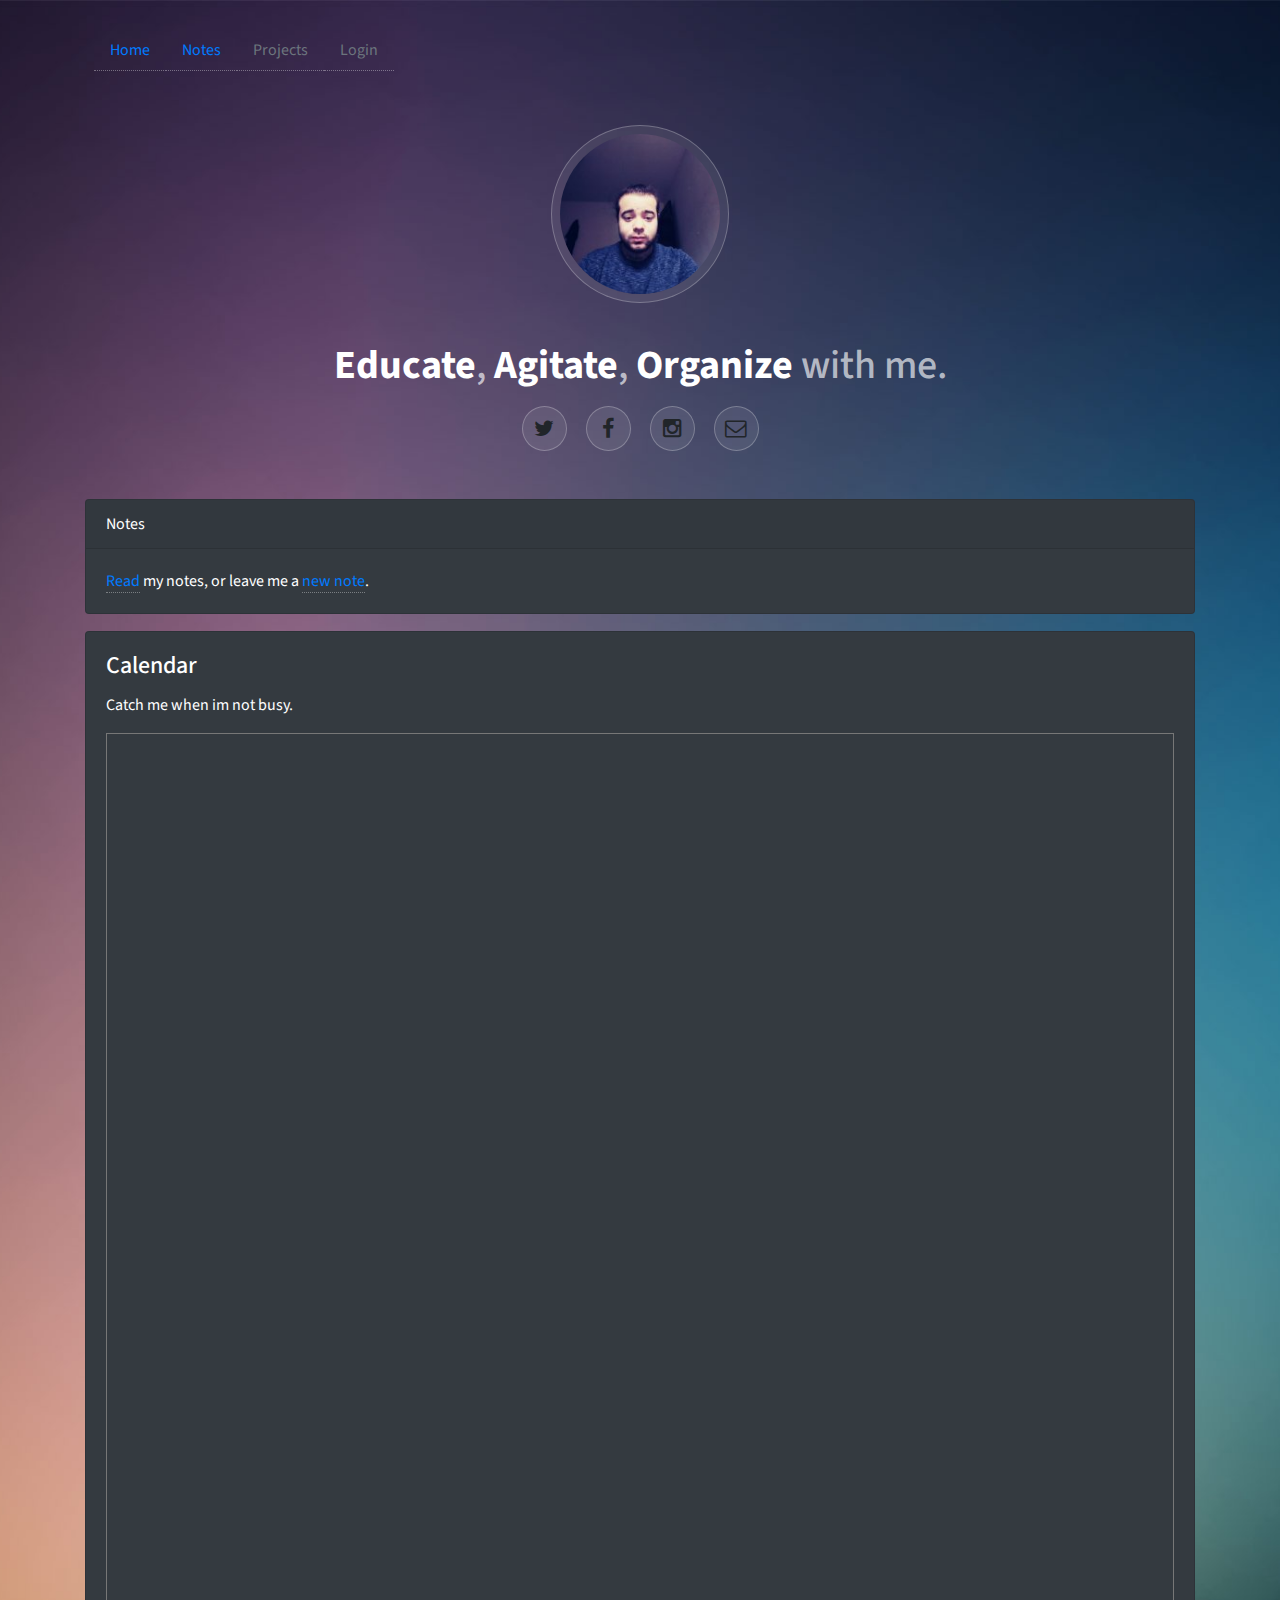
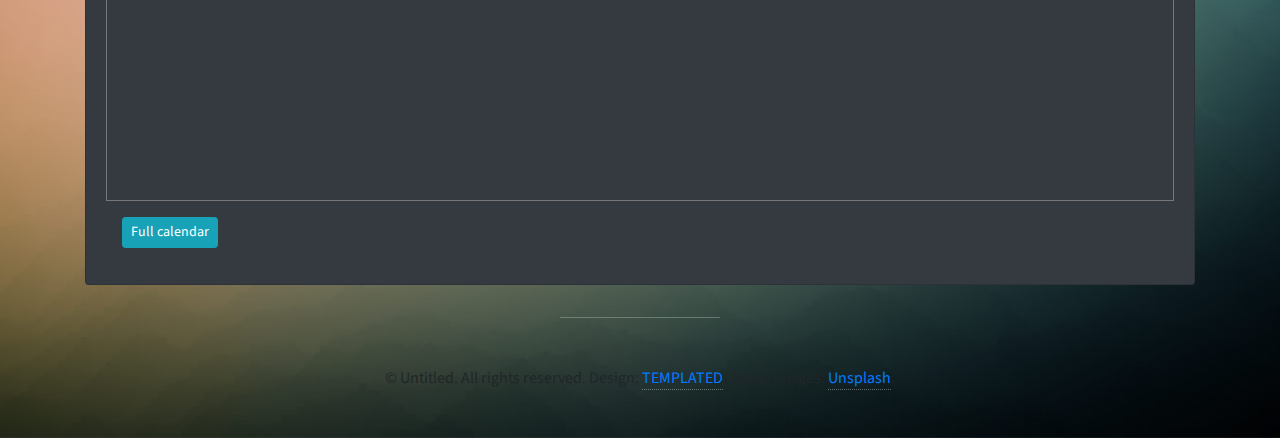
==== commit a4920c37: "file and folder" ====
--- a/index.html
+++ b/index.html
@@ -1,3 +1,22 @@
+<!--
+  The original site was this:
+<html><head>
+<meta name="viewport" content="width=device-width, initial-scale=1">
+<title>my droplet</title><style>.typed-cursor{display: none;}</style></head><body><script src="jquery.js"></script>
+<script src="typed.js"></script>
+<script>
+  $(function(){
+      $(".element").typed({
+        strings: ["Study because we will need all your intelligence.",
+                  "Agitate because we will need all your enthusiasm.",
+                  "Organise because we will need all your strength.", ],
+        typeSpeed: 0
+      });
+  });
+</script>
+<h1 class="element"></h1>
+</body></html>
+-->
 <!DOCTYPE HTML>
 <!--
   Visualize by TEMPLATED
@@ -40,7 +59,7 @@
 
         <!-- Header -->
           <header id="header">
-            <span class="avatar"><img src="images/avatar-me-sm.jpg" alt="" /></span>
+            <span class="avatar"><img src="assets/images/avatar-me-sm.jpg" alt="" /></span>
 
             <h1 class="mb-3"><strong>Educate</strong>, <strong>Agitate</strong>, <strong>Organize</strong> with me.</h1>
             <!-- <h1><a href="resume.pdf">Here's</a> what I can do, what can we do together?</h1> -->
--- a/assets/css/main.css
+++ b/assets/css/main.css
@@ -1410,7 +1410,7 @@
 
 	body {
 		background-color: #000;
-		background-image: url("../../images/bg.jpg");
+		background-image: url("../../assets/images/bg.jpg");
 		background-size: cover;
 		background-position: top center;
 	}
